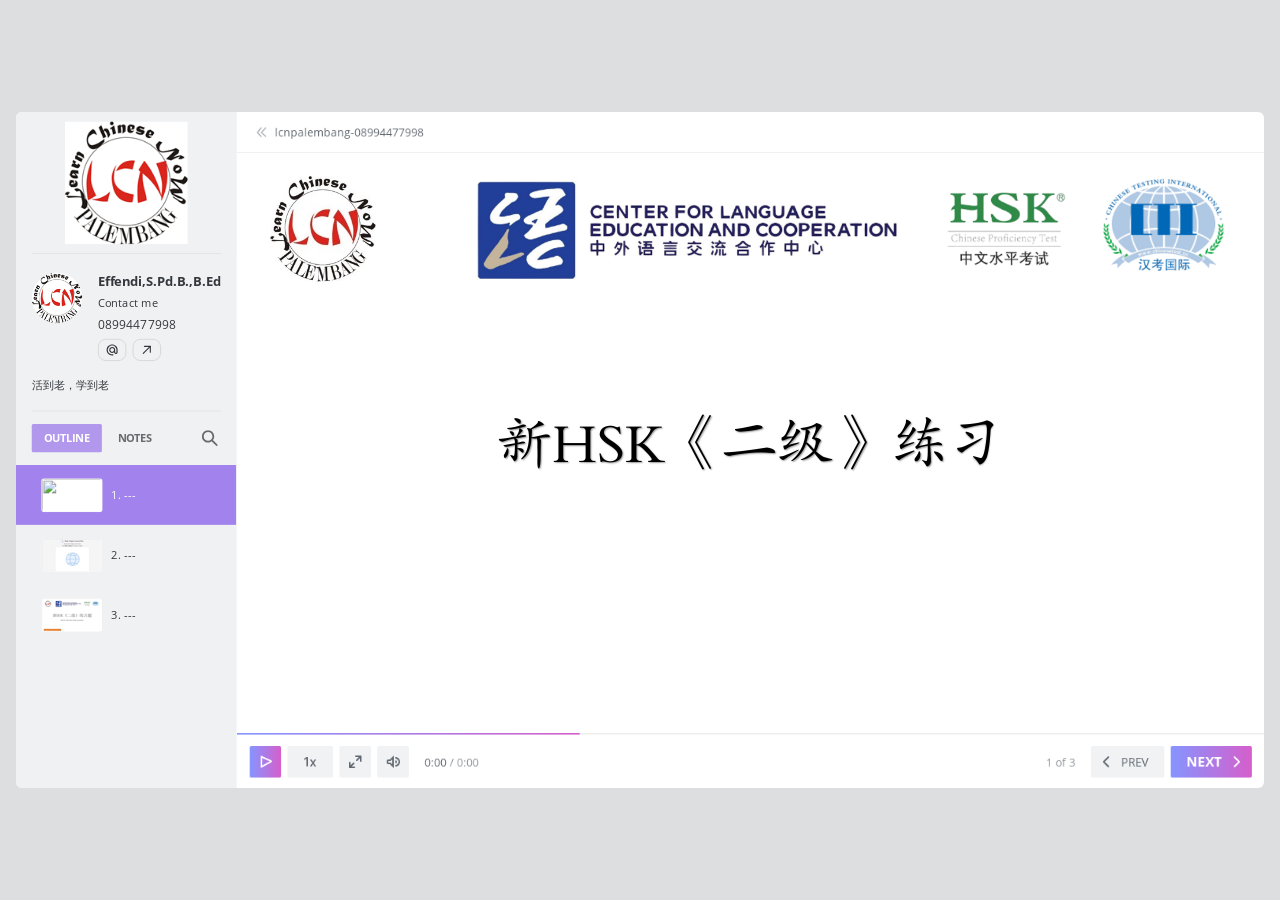
==== index.html @ 463c8f55 "Add files via upload" ====
<!DOCTYPE html>
<!-- Created with iSpring --><!-- 1576 864 --><!--version 11.7.0.5 --><!--type html --><!--mainFolder ./ -->
<html style=background-color:#dcdee0;>
<head>
    <meta http-equiv="Content-Type" content="text/html;charset=utf-8"/><meta name="viewport" content="width=device-width,initial-scale=1,minimum-scale=1,maximum-scale=1,user-scalable=no"/><meta name="format-detection" content="telephone=no"/><meta name="apple-mobile-web-app-capable" content="yes"/><meta name="apple-mobile-web-app-status-bar-style" content="black"/><meta http-equiv="X-UA-Compatible" content="IE=edge"/><meta name="msapplication-tap-highlight" content="no"/><title>NEW HSK2 LESSON 05</title><link rel="apple-touch-icon-precomposed" href="data/apple-touch-icon.png"/><link rel="shortcut icon" type="image/ico" href="data/favicon.ico"/><style>body {background-color:#dcdee0;}#spr0_f0a43f {display:none;}</style>
    
    
    <style>
		#playerView {
			position:absolute;
			-webkit-tap-highlight-color:rgba(0,0,0,0);
			-webkit-user-select:none;
			-moz-user-select:none;
			-webkit-touch-callout:none;
			-webkit-user-drag:none;
		}
		#playerView * {
			position:absolute;
		}
		#preloader {
			width: 50px;
			height: 50px;
			position: absolute;
			top: 0;
			left: 0;
			bottom: 0;
			right: 0;
			margin: auto;
			border-radius: 10px;
			background-color: rgba(0, 0, 0, 0.5);
		}

		#preloader::after {
			content: '';
			position: absolute;
			background: url([data-uri]);
			background-size: cover;
			top: 0;
			left: 0;
			bottom: 0;
			right: 0;
			animation: preloader_spin 1s infinite linear;
			-webkit-animation: preloader_spin 1s infinite linear;
		}

		@keyframes preloader_spin { 0% {transform: rotate(0deg);} 100% {transform: rotate(360deg);} }
		@-webkit-keyframes preloader_spin { 0% {-webkit-transform: rotate(0deg);} 100% {-webkit-transform: rotate(360deg);}}
    </style>
</head>
<body>
	<div id="preloader"></div>
	<script src="data/browsersupport.js?72621558"></script>
	<script src="data/player.js?72621558"></script>
    <div id="content"></div>
    <div id="spr0_f0a43f"></div>
    <script>
		document.addEventListener("DOMContentLoaded", () => (function(startup){
			function start(savedPresentationState)
			{
				var presInfo = "eNrVWktz28Yd/yoYdnwTaQIEX+qhxYsWRhDBEKBkx/ZwQGIpbgQCNB6UFY1m3Oml0+bcc0/pqTM59NKkn6ZJmt76FfrfXYAECD4k1+lMbUskd3/7f78W9H0FV04r901ekFRVFqpaS21VRVnWqt220K6qzVZD7rbastDkHyonlRjAfe2KO7POBc7QLMvsc/UmbEzJjjf1l46HFhPHv67WO92uKLbb3W4H9m8rp7zQqZ9U5pXTtgCvU8BPgxBZy3DMN9vteqveBdxyVTkV6nzrpJIQwXAUJThGY56vtWv1cfOXBFI5fX1f8WFXm82Q7+ITqzZwa3LtRK5pLgC+gC0l8GNnGnMLBAsTWPjnX7/78Xff/OvDb/79969+/[base64]/XD6Lggd7u+29oArywKEUziPII8ool+TwKarXvbUXBC2YTAJSRBRrLCISdmaZA8ZOwJRUDppO6KcqPVUFW12pJanarYbraqcl1uVnmh0WhBSVbqfPOBCZ4mbuRhF/G1L4iLp9urU+p5u5jq8XwxydWTdoemutgAgdy1EqBO/WSj3XtSMf/4DZT57z/8/odvv/rp2z9//+EPP3332x/+9idW8+o06UEd8r5Wr/P0tFhri922CO2kIzahgQioyvOkBuHUeK/fpgZmtnDTw3X2R0xPs8LB3IHpOzABJRHNnSWK0iWL0btkL3fpyw17nbGX24CBt+zeqQu8KnerHY2vV8WeUK92O6JUbTcEqSEqPanZkHfYXdhpd2G/3YUn2v3/zbD31Ba3wZgf10HNZK38bcC/eX5uWtK5ZEucLMkwJtTm8cIjrSOgWpZGgtnaKm6hskbEc+/g4Ds5tTAzVrjG0wSvUAr3LE/jLAdnuU8kB9/Fa1sv19K+S/CXS8+5QyFzcD5UVL4ntzRIUanOq1WRF3tVudGUq2pH1KRmWxWbjXYxVAi1NEN3hETjcSHx1Eh4SD3Dqt2g51copYq5RD5nObShgntep5LM/Lheuw1mswqck8ATtXqr0xHbrWZLgA6gEo5CV+i2Ou0mZbsFcIuAa/iYVVrgPTnKnP/EzOmQR0NmIwU+KoXwyaXAJSkmx8Vo/FzGKMkDzMRUnN7n5w4uiSLmRanXOq2G0OE3cggpU6e46RY288EAJJspQwtdB4gb6SWezS31210e2l5O+2a9294wLiLcbcQW99YWd85CCzwJPLckRuuTi7EJSiBKB+NJELooHDouTqBekCE48IIwojU8glYiO9Ob6zBIfJcs0U2Q/Rdar8f3BJA4WDpTHENBhloQ3y3JxcQyDV2l0wYhoMGEjvx4Q0eaxniFCtQkoSNo6kdROwtWKCwQU1VN0JpPIGaj93GBQkNsdBrqEynsUKtH/zyRTlkhURChsj+GjAF3qP/GYUvnep/DVUXVtPqx87Rj7aHwKGswCiWPtHioJUe5h3jhhHdyEseBXxTCRdchAnAXMuA6hGAHY7NhIePQaXWbW9KRnN3o32r2FKW4/3Ytw4uhpOpa3z4gxtqvmSx8538uDM31gmE73ZagynlK9WOGpUTKUdrmm3W59RRKJS8/LkK2SZRFeRSdCE0D390TLxtSkDQ98WNJlUXTmuTvE+mV3fZRYu1x3MeI9HEJuoNIWZxHUHogXcqPw8AbOD6iz5F8Z4WvnRgH/kXgEujkziI3ITLaLMMAMi6KZIdyQr4z8ZCbzSMLhl8CAvKQkrDxAnnYp08h5sGt4UyQt75Tr3CE4Xw2xVCEojCNNjdwWOyDetlyeq2HVTOJKek8cgBFb+AkEcoDyeIEImnoxKhMZhCiVXl1iG6x7xZoUyv0k8UEhVEeStdN37srUyHqh/mFy8BLFkhhJt9nhxls95wF9u62JssF9nF0g30lieJggb+kJtYyJ6SiBswsa3/O8fXcg5/4EqNb5GrAGqO1AovEi7GHVmgtjU813IJFyAmn8/VzkzlgfAdnrqQXTXfDkmgqxQaaxXndSUvNf+4HMYp2OrTgHBJLKNT9WbBz4xIYB2vlt00Z49jbyDWhDorYHTf9kMmZEpgGSRghmxy7zNPKq7CHF6RfhIn/K3yNJ0mqE54DeSwpimZZumxoY2moS2NDkjVjLEvK+dg2x7L2Qu+TXhNwMfybI26CrrHvY/+aC2Z0gT6JIA+f99Iybdu8GA+kvmYAKTkA1RYcydIDh/[base64]/OTNtkGrCE4uh3GuVjxFvj/tjsjRVzBCNR6jju2WcjzWIGHF3I2vAZidpntmmDeNmW9axE7xLI7XIYzecDDruSQOoLaXjOFFGGGiyo4yvdPiNfDYUIirzL3eJ4zmELJhzIIrRyvITFdJajjKptS8rZBdhhrJrKiL6xRrKt2wYxqhpME3KVKIF7OrHHBtiDAloC6RfSiwJqgKdxEpaBht4/[base64]/YQCGQcpq2EbJCxD/tJSlM1LyTIJqgK9lBXiDdJfgdheHdCTztJPA9CoBpxLo7owEFJk/Qi+/mZj1SzeI4BGSwc7NdSDkPpCloFBKppWFDF1GyFRILvcmroEGo7wUPJoqbUQidC4V7IWDKMDMVJnrcLeKa/ODPgh/nmLJuNdlMd0KgbZNGWFkzJsq7MoUrlJvXS4ZZOFN3CnaBg8LxJ2Hm9r5jgOsXO07AJNDsPRsP+FMyOpnF2BnhK1COpw0E+1bwa2yzYia8XMA6CPxdLD8WI8sZEMGfK2jiaBeB4D0Fnp94CJjQKUsdcQGUlpUo2X0IkkfwxyxvmOUmb8/LGK42kPflNt3INEgIzC6d1VE4dEh3eXdqniI1o24SVFZ1OmWRRbRc1S4N20rd1ydgX4+wwaE8/XeMVjM70qpbSI7lLqyX0HI3VuLR2kWhfIuSmOHCSppI4+Gykfz7uSVDw1V2Gd+44P4g5x105/pQMblNy9+DuYM/FLt0jvqXikG8OOCdOMzCtCkBSe/mstpNtIa33ud2JY7RYxsc4EDOlUu5nRqJyP6fHKHKIjaXA6DKEIe3TmDPCcHVh9eaRRl0L8GTDHuX1KL2fYOKPY5hOdIppGNIAyqGsk3S24N4C2R9F2zgNSj6tl+Q/vJQ2X0InUvMkFkE2vGxQfRPk6dGiEXCbCZJe1ragV5ps6TbpvldoEuE4pUWD7/GFjcbesYp2JLs326rWk0aGTVeoDuHCSS0BcpMOnMrPalBRwKsg8Vwamx6+oXUI9IcmXe6HsxAuY2TVc6LMm6zc/YoxW4fI4w2Ri5Bj5rA0aaicgS36Ch0KFRI1XmEP/[base64]/OPD1wzGLkBpZkC4ss+5YF3RC9HDw38AGGGAog==";
				PresentationPlayer.start(presInfo, "content", "playerView", onPlayerInit, savedPresentationState);
				function onPlayerInit(player)
				{
					(function(player){
	(function(player)
{
	function findConnector(win)
	{
		var retries = 0;
		while (!win.ispringPresentationConnector && win.parent && win.parent != win)
		{
			++retries;
			if (retries > 7)
			{
				return null;
			}

			win = win.parent;
		}
		return win.ispringPresentationConnector;
	}

	function getConnector()
	{
		var api = findConnector(window);
		if (!api && window.opener && (typeof(window.opener) != "undefined"))
		{
			api = findConnector(window.opener);
		}
		return api;
	}

	try
	{
		var connector = getConnector();
		if (connector)
		{
			connector.register(player);
		}
	}
	catch (e) {}
})(player);

})(player);

					var preloader = document.getElementById("preloader");
					preloader.parentNode.removeChild(preloader);
				}
			}

			if (startup)
				startup(start);
			else
				start();
		})());
    </script>
</body>
</html>
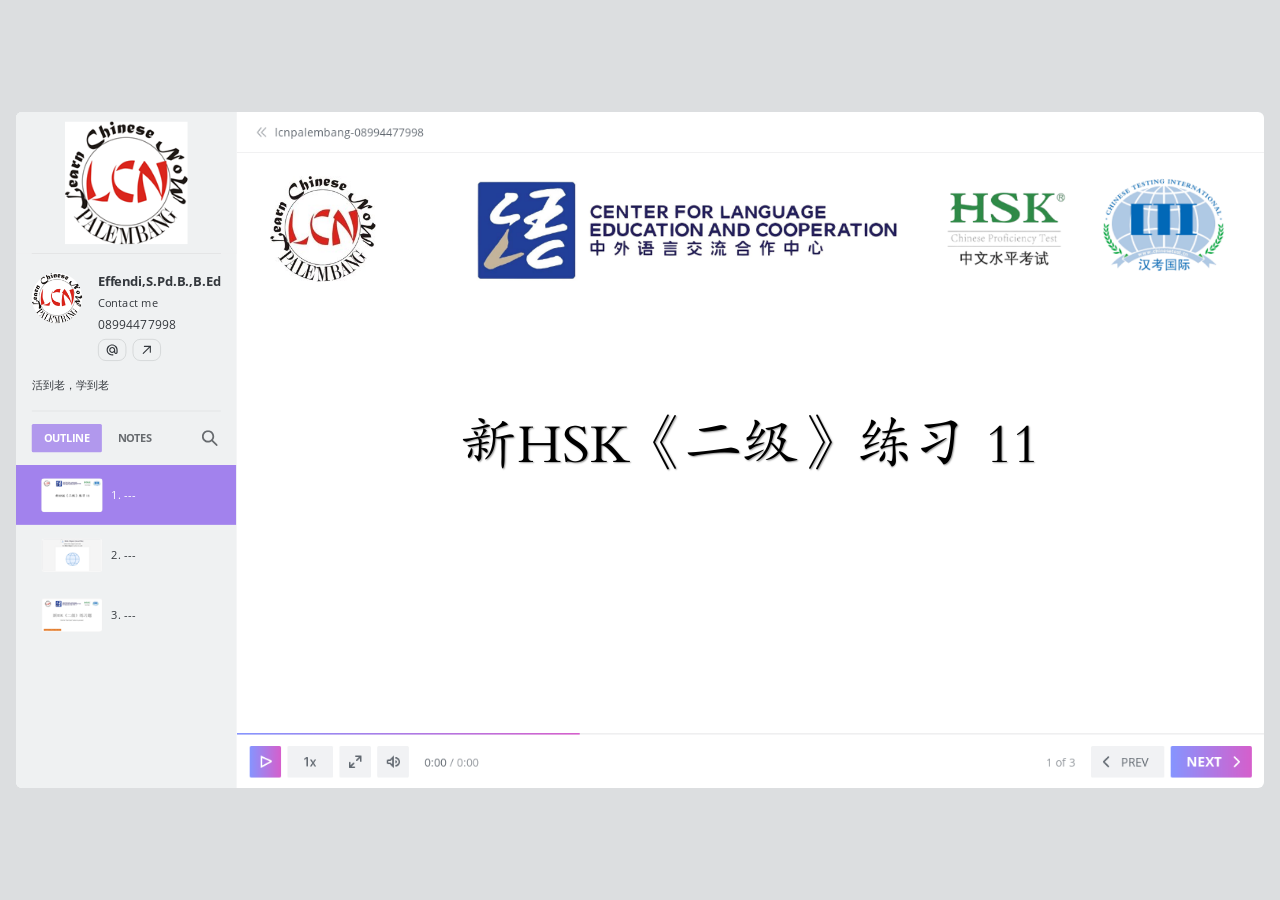
==== commit f6ab739a: "Add files via upload" ====
--- a/index.html
+++ b/index.html
@@ -2,7 +2,7 @@
 <!-- Created with iSpring --><!-- 1576 864 --><!--version 11.7.0.5 --><!--type html --><!--mainFolder ./ -->
 <html style=background-color:#dcdee0;>
 <head>
-    <meta http-equiv="Content-Type" content="text/html;charset=utf-8"/><meta name="viewport" content="width=device-width,initial-scale=1,minimum-scale=1,maximum-scale=1,user-scalable=no"/><meta name="format-detection" content="telephone=no"/><meta name="apple-mobile-web-app-capable" content="yes"/><meta name="apple-mobile-web-app-status-bar-style" content="black"/><meta http-equiv="X-UA-Compatible" content="IE=edge"/><meta name="msapplication-tap-highlight" content="no"/><title>NEW HSK2 LESSON 05</title><link rel="apple-touch-icon-precomposed" href="data/apple-touch-icon.png"/><link rel="shortcut icon" type="image/ico" href="data/favicon.ico"/><style>body {background-color:#dcdee0;}#spr0_f0a43f {display:none;}</style>
+    <meta http-equiv="Content-Type" content="text/html;charset=utf-8"/><meta name="viewport" content="width=device-width,initial-scale=1,minimum-scale=1,maximum-scale=1,user-scalable=no"/><meta name="format-detection" content="telephone=no"/><meta name="apple-mobile-web-app-capable" content="yes"/><meta name="apple-mobile-web-app-status-bar-style" content="black"/><meta http-equiv="X-UA-Compatible" content="IE=edge"/><meta name="msapplication-tap-highlight" content="no"/><title>NEW HSK2 LESSON 05</title><link rel="apple-touch-icon-precomposed" href="data/apple-touch-icon.png"/><link rel="shortcut icon" type="image/ico" href="data/favicon.ico"/><style>body {background-color:#dcdee0;}#spr0_ab22e9 {display:none;}</style>
     
     
     <style>
@@ -49,15 +49,15 @@
 </head>
 <body>
 	<div id="preloader"></div>
-	<script src="data/browsersupport.js?72621558"></script>
-	<script src="data/player.js?72621558"></script>
+	<script src="data/browsersupport.js?F1BAC240"></script>
+	<script src="data/player.js?F1BAC240"></script>
     <div id="content"></div>
-    <div id="spr0_f0a43f"></div>
+    <div id="spr0_ab22e9"></div>
     <script>
 		document.addEventListener("DOMContentLoaded", () => (function(startup){
 			function start(savedPresentationState)
 			{
-				var presInfo = "eNrVWktz28Yd/yoYdnwTaQIEX+qhxYsWRhDBEKBkx/ZwQGIpbgQCNB6UFY1m3Oml0+bcc0/pqTM59NKkn6ZJmt76FfrfXYAECD4k1+lMbUskd3/7f78W9H0FV04r901ekFRVFqpaS21VRVnWqt220K6qzVZD7rbastDkHyonlRjAfe2KO7POBc7QLMvsc/UmbEzJjjf1l46HFhPHv67WO92uKLbb3W4H9m8rp7zQqZ9U5pXTtgCvU8BPgxBZy3DMN9vteqveBdxyVTkV6nzrpJIQwXAUJThGY56vtWv1cfOXBFI5fX1f8WFXm82Q7+ITqzZwa3LtRK5pLgC+gC0l8GNnGnMLBAsTWPjnX7/78Xff/OvDb/79969+/[base64]/XD6Lggd7u+29oArywKEUziPII8ool+TwKarXvbUXBC2YTAJSRBRrLCISdmaZA8ZOwJRUDppO6KcqPVUFW12pJanarYbraqcl1uVnmh0WhBSVbqfPOBCZ4mbuRhF/G1L4iLp9urU+p5u5jq8XwxydWTdoemutgAgdy1EqBO/WSj3XtSMf/4DZT57z/8/odvv/rp2z9//+EPP3332x/+9idW8+o06UEd8r5Wr/P0tFhri922CO2kIzahgQioyvOkBuHUeK/fpgZmtnDTw3X2R0xPs8LB3IHpOzABJRHNnSWK0iWL0btkL3fpyw17nbGX24CBt+zeqQu8KnerHY2vV8WeUK92O6JUbTcEqSEqPanZkHfYXdhpd2G/3YUn2v3/zbD31Ba3wZgf10HNZK38bcC/eX5uWtK5ZEucLMkwJtTm8cIjrSOgWpZGgtnaKm6hskbEc+/g4Ds5tTAzVrjG0wSvUAr3LE/jLAdnuU8kB9/Fa1sv19K+S/CXS8+5QyFzcD5UVL4ntzRIUanOq1WRF3tVudGUq2pH1KRmWxWbjXYxVAi1NEN3hETjcSHx1Eh4SD3Dqt2g51copYq5RD5nObShgntep5LM/Lheuw1mswqck8ATtXqr0xHbrWZLgA6gEo5CV+i2Ou0mZbsFcIuAa/iYVVrgPTnKnP/EzOmQR0NmIwU+KoXwyaXAJSkmx8Vo/FzGKMkDzMRUnN7n5w4uiSLmRanXOq2G0OE3cggpU6e46RY288EAJJspQwtdB4gb6SWezS31210e2l5O+2a9294wLiLcbcQW99YWd85CCzwJPLckRuuTi7EJSiBKB+NJELooHDouTqBekCE48IIwojU8glYiO9Ob6zBIfJcs0U2Q/Rdar8f3BJA4WDpTHENBhloQ3y3JxcQyDV2l0wYhoMGEjvx4Q0eaxniFCtQkoSNo6kdROwtWKCwQU1VN0JpPIGaj93GBQkNsdBrqEynsUKtH/zyRTlkhURChsj+GjAF3qP/GYUvnep/DVUXVtPqx87Rj7aHwKGswCiWPtHioJUe5h3jhhHdyEseBXxTCRdchAnAXMuA6hGAHY7NhIePQaXWbW9KRnN3o32r2FKW4/3Ytw4uhpOpa3z4gxtqvmSx8538uDM31gmE73ZagynlK9WOGpUTKUdrmm3W59RRKJS8/LkK2SZRFeRSdCE0D390TLxtSkDQ98WNJlUXTmuTvE+mV3fZRYu1x3MeI9HEJuoNIWZxHUHogXcqPw8AbOD6iz5F8Z4WvnRgH/kXgEujkziI3ITLaLMMAMi6KZIdyQr4z8ZCbzSMLhl8CAvKQkrDxAnnYp08h5sGt4UyQt75Tr3CE4Xw2xVCEojCNNjdwWOyDetlyeq2HVTOJKek8cgBFb+AkEcoDyeIEImnoxKhMZhCiVXl1iG6x7xZoUyv0k8UEhVEeStdN37srUyHqh/mFy8BLFkhhJt9nhxls95wF9u62JssF9nF0g30lieJggb+kJtYyJ6SiBswsa3/O8fXcg5/4EqNb5GrAGqO1AovEi7GHVmgtjU813IJFyAmn8/VzkzlgfAdnrqQXTXfDkmgqxQaaxXndSUvNf+4HMYp2OrTgHBJLKNT9WbBz4xIYB2vlt00Z49jbyDWhDorYHTf9kMmZEpgGSRghmxy7zNPKq7CHF6RfhIn/K3yNJ0mqE54DeSwpimZZumxoY2moS2NDkjVjLEvK+dg2x7L2Qu+TXhNwMfybI26CrrHvY/+aC2Z0gT6JIA+f99Iybdu8GA+kvmYAKTkA1RYcydIDh/[base64]/OTNtkGrCE4uh3GuVjxFvj/tjsjRVzBCNR6jju2WcjzWIGHF3I2vAZidpntmmDeNmW9axE7xLI7XIYzecDDruSQOoLaXjOFFGGGiyo4yvdPiNfDYUIirzL3eJ4zmELJhzIIrRyvITFdJajjKptS8rZBdhhrJrKiL6xRrKt2wYxqhpME3KVKIF7OrHHBtiDAloC6RfSiwJqgKdxEpaBht4/[base64]/YQCGQcpq2EbJCxD/tJSlM1LyTIJqgK9lBXiDdJfgdheHdCTztJPA9CoBpxLo7owEFJk/Qi+/mZj1SzeI4BGSwc7NdSDkPpCloFBKppWFDF1GyFRILvcmroEGo7wUPJoqbUQidC4V7IWDKMDMVJnrcLeKa/ODPgh/nmLJuNdlMd0KgbZNGWFkzJsq7MoUrlJvXS4ZZOFN3CnaBg8LxJ2Hm9r5jgOsXO07AJNDsPRsP+FMyOpnF2BnhK1COpw0E+1bwa2yzYia8XMA6CPxdLD8WI8sZEMGfK2jiaBeB4D0Fnp94CJjQKUsdcQGUlpUo2X0IkkfwxyxvmOUmb8/LGK42kPflNt3INEgIzC6d1VE4dEh3eXdqniI1o24SVFZ1OmWRRbRc1S4N20rd1ydgX4+wwaE8/XeMVjM70qpbSI7lLqyX0HI3VuLR2kWhfIuSmOHCSppI4+Gykfz7uSVDw1V2Gd+44P4g5x105/pQMblNy9+DuYM/FLt0jvqXikG8OOCdOMzCtCkBSe/mstpNtIa33ud2JY7RYxsc4EDOlUu5nRqJyP6fHKHKIjaXA6DKEIe3TmDPCcHVh9eaRRl0L8GTDHuX1KL2fYOKPY5hOdIppGNIAyqGsk3S24N4C2R9F2zgNSj6tl+Q/vJQ2X0InUvMkFkE2vGxQfRPk6dGiEXCbCZJe1ragV5ps6TbpvldoEuE4pUWD7/GFjcbesYp2JLs326rWk0aGTVeoDuHCSS0BcpMOnMrPalBRwKsg8Vwamx6+oXUI9IcmXe6HsxAuY2TVc6LMm6zc/YoxW4fI4w2Ri5Bj5rA0aaicgS36Ch0KFRI1XmEP/[base64]/OPD1wzGLkBpZkC4ss+5YF3RC9HDw38AGGGAog==";
+				var presInfo = "eNrVWktv28gd/yqEitwshaSol3to+VJMmBa1Im0nmwQCJY6saShS4UNer2EgRS9Fu+eee9qeCuyhl+7203R3u731K/Q/M6REinrYaVqgSWxJM7/5v19D5b6Ga6e1e1Hs8XxTU+p8W+rUpVanWVfETqvebmkdqSe3e7IiPNROagmAB/o1d2afi5yp27Y14PgWbEzJjj8Nlq6PFhM3uKnz3V5PkjqdXq8L+7e1U0Hs8ie1ee20I8LrFPDTMEL2MhoLgii0WjwPuOWqdiryQvuklhLBcBynOEGAaHQa/Lj1cwKpnb6+rwWwq89mKPDwid0Yeg2lcaI0dA8Av4ItNQwSd5pwCwQLE1j4x1+++/G33/zzw6//9bevfvzz1+w9E6w2T5Ll6Zvnb55PcNLw7948LyoCGLSl2y9vFi72G9NwwcSplXUd1k7vqVk9N3HfPF/OwyQUGktKCtj1JGqFnvRwUlMJ1C/j/fCmCBdabYqH14fHiUtcMZ74bvCu9vDwdj+TIo/ODh7xY5lQC1GX3NfekV/[base64]/8A2U+e8//O6Hb7/66ds/ff/h9z9995sf/vpHThBY2eNp3oNG5H2D5wVKQGpAx+hILSj30EfEjojqgkDKEM7s9/ptZmNmDi87zLM/Unaa1Q7mEUzfgRUoiXjuLlGcLdmM3hV7ucte3rHXGXu5DRl4y/RdXhQ0pVfv6gJfl/oiX+91JbneaYpyU1L7cqup7DC9uNP04n7Ti080/f+bYe+pLW7DsTAmDTxdK38bCm+en1u2fC47MqfICkwKjXmy8En3CKmWlalgtraKVyquMfHcezj4XskszIwVrfE0x2uUwj1L1SRPw1nhE0nD98na1su1tO9T/OXSd+9QxBxcDBWVbzUlpd2u85Kk1qVmV6/[base64]/[base64]/q3W31VLe+/XcvwYiRrhj5wDoix9msui9D9nwtDc71k2G6vLWpKkRJ/zLCUSDVKO0KLV9pPoVTx8uMiZJtEVZRH0YnRNAy8PfGyIQVJ05c+llRVNL1F/j6RXtVtHyXWHsd9jEgfl6A7iFTFeQSlB9KlgiQK/aEbIPooKXBX+MZNcBhchB6BTu5schMio80yCiHj4lhxKScUuBMfefk8smD4JSAgDykJBy+QjwP6IGIe3pruBPnra/UKxxjO51MMRagq02hzCYfFAaiXL2c3e1i10oSSLiKHUPSGbhqjIpAsTiCSRm6CqmSGEVpVV0foFgdeiTa1wiBdTFAUF6F03Qr8uyoVon5UXLgK/XSBVGbyfXaYwXbfXWD/[base64]/WgpPURrYI0uZLNMZDZ7NBWQ3oa5Rh+Nh2eWYzENWEJx9GuN6jHirfFgbPXHqnUJI1HmOO7ZZ5e6zQx4eaHoo2ckap85lgPi5Vv2swq9KyC3y2E0nw847FoGqS/k0TlTRB3psKCNrw3njHw7FCEo8h53i5M5h22YcCCL0Mr1UxbTeY4yqo4jq2cXYIexZqmX9I19qTiGYxKjauE0JVeJCrhvEHtsgH0ooBWQcSG/KKGGeJqkURVoGoPzIs7EwbsKiFmrgGJlj8LyQiIPh1lAro1J5icGUtUxELoE9/VJU5nNtpZJEFtBeTHnxQo127IGzsgyWTqOVdOywfaqPKROPgTVXxpguEsT0h5cphN2+hc44Wap73PxFMb4YNex8on+YTBJYPo1Jrzs2LYuHbA1USh/[base64]/IVEgmBx2mRS6jtBI9km5pSj9wYRXshY9k0cxQn+/4u4Jnx4syEH+abs3w22k11SKNumEdbVjBl2762RhqVm9RLl1u6cXwLd4KSwYsmYeeNgWqB61SnSMMh0Pw8GA0HUzA7mib5GeApU49kDgf5NOt67LBgJ75ewDgI/lwsfZQgyhsTwdwpa+NoFoLjfQSdnXoLmNAoyBxzAZWVlCrFegmRRPLHqm5Y5yRtzqsbr3SS9uQ33So0SAjMPJzWUTl1SXT4d1mfIjaibRNWVnQ6ZZLFjV3UbB3aycAxZHNfjLPDoD39dINXMDrTq1pGj+QurZbQc3RW47LaRaJ9iZCX4cBJukbi4LNL4/NxX4aCr+0yvHvHBWHCud7KDaZkcJuSuwd3B3se9uge8S0Vh3xzwLlJloFZVQCS+stnjZ1sS2m9z+1ukqDFMjnGgZgpk3I/MxKV+zk9RpFDbGwVRpcRDGmfxpwxhqsLqzePNOpagCcb9iivR+n9BBN/HMNsolMt05SHUA4Vg6SzDfcWyP443sbpUPJpvST/56Wy+RI6kVYksQjz4WWDGlggT58WjZDbTJD0srYFvdYV23BI971GkxgnGS0afI8vbDT2jlW0I9m92db0vnxpOnSF6hAt3MwSIDfpwJn8rAaVBbwOU9+jsenjd7QOgf7QpKv9cBbBZYys+m6ce5OVu18wZusQebwhChFyzBy2Lo/UM7DFQKVDoUqixi/tgR+JwqZjr0dHcOjCTaZzqKcz+iyviGdTSm6+TFCbPSMo4raJsmUuWz7dgYV4IolCuwrU8WAzT1ZghO2a8mt2GUng1vY2w2fDsl0JhXRCHwvE27it2diRFSbKxiZUsPVmNkaut0tjpWNA+HyaecplVWgRkttIIycPImd+2NwTbDqZxmEaTXP1ikBybYJUpMMNIC/c6B1kqxOG/g5w7oXCSF/cLkzT2WObCmST/FmR2FUhHJjt19OvackaGwnN0PXAGH//8DWDsQtQlhkQruxzIVhX9EL08PBvq5qAgw==";
 				PresentationPlayer.start(presInfo, "content", "playerView", onPlayerInit, savedPresentationState);
 				function onPlayerInit(player)
 				{
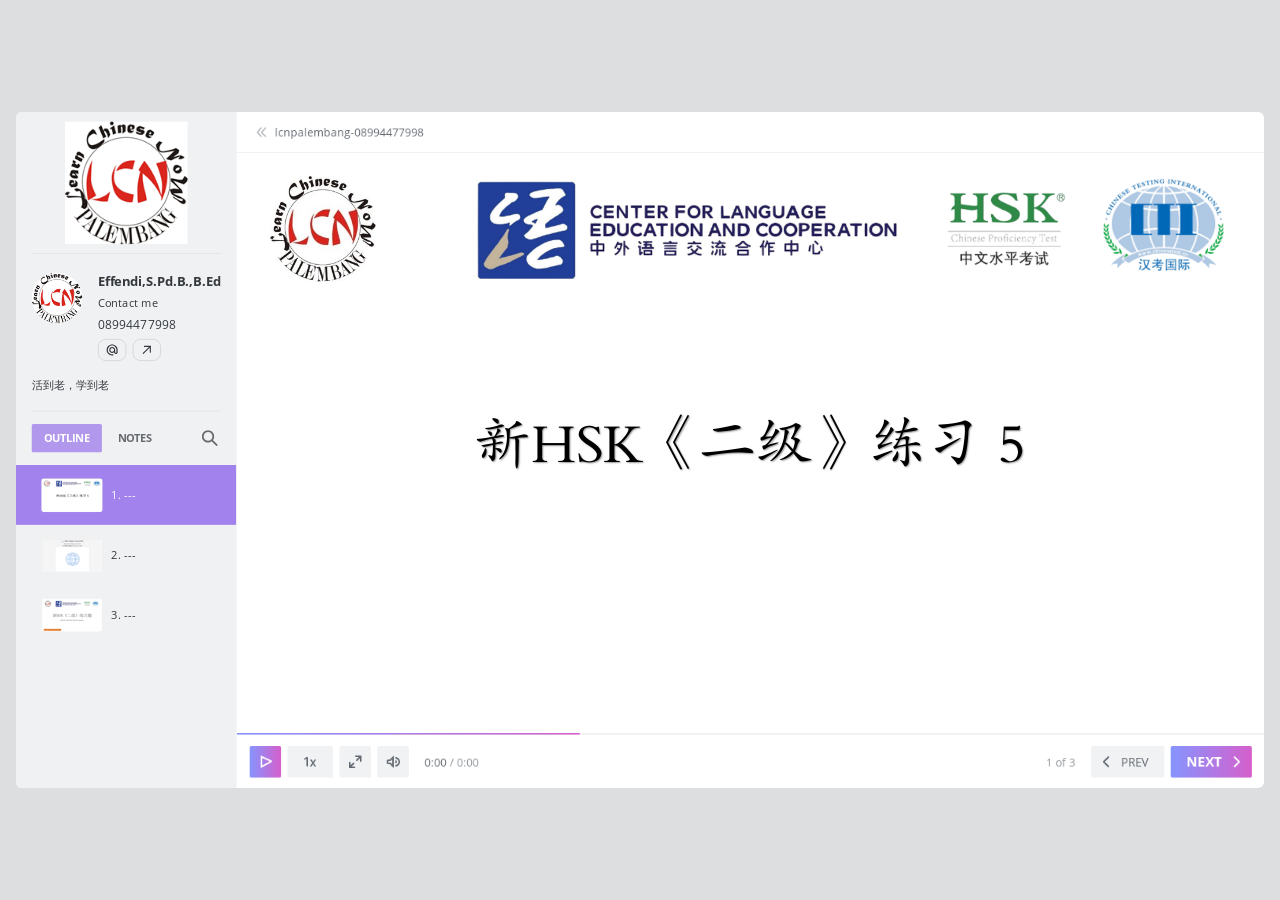
==== commit b2ac46d0: "Add files via upload" ====
--- a/index.html
+++ b/index.html
@@ -2,7 +2,7 @@
 <!-- Created with iSpring --><!-- 1576 864 --><!--version 11.7.0.5 --><!--type html --><!--mainFolder ./ -->
 <html style=background-color:#dcdee0;>
 <head>
-    <meta http-equiv="Content-Type" content="text/html;charset=utf-8"/><meta name="viewport" content="width=device-width,initial-scale=1,minimum-scale=1,maximum-scale=1,user-scalable=no"/><meta name="format-detection" content="telephone=no"/><meta name="apple-mobile-web-app-capable" content="yes"/><meta name="apple-mobile-web-app-status-bar-style" content="black"/><meta http-equiv="X-UA-Compatible" content="IE=edge"/><meta name="msapplication-tap-highlight" content="no"/><title>NEW HSK2 LESSON 05</title><link rel="apple-touch-icon-precomposed" href="data/apple-touch-icon.png"/><link rel="shortcut icon" type="image/ico" href="data/favicon.ico"/><style>body {background-color:#dcdee0;}#spr0_ab22e9 {display:none;}</style>
+    <meta http-equiv="Content-Type" content="text/html;charset=utf-8"/><meta name="viewport" content="width=device-width,initial-scale=1,minimum-scale=1,maximum-scale=1,user-scalable=no"/><meta name="format-detection" content="telephone=no"/><meta name="apple-mobile-web-app-capable" content="yes"/><meta name="apple-mobile-web-app-status-bar-style" content="black"/><meta http-equiv="X-UA-Compatible" content="IE=edge"/><meta name="msapplication-tap-highlight" content="no"/><title>NEW HSK2 LESSON 05</title><link rel="apple-touch-icon-precomposed" href="data/apple-touch-icon.png"/><link rel="shortcut icon" type="image/ico" href="data/favicon.ico"/><style>body {background-color:#dcdee0;}#spr0_6dd7a1 {display:none;}</style>
     
     
     <style>
@@ -49,15 +49,15 @@
 </head>
 <body>
 	<div id="preloader"></div>
-	<script src="data/browsersupport.js?F1BAC240"></script>
-	<script src="data/player.js?F1BAC240"></script>
+	<script src="data/browsersupport.js?9ECCA66B"></script>
+	<script src="data/player.js?9ECCA66B"></script>
     <div id="content"></div>
-    <div id="spr0_ab22e9"></div>
+    <div id="spr0_6dd7a1"></div>
     <script>
 		document.addEventListener("DOMContentLoaded", () => (function(startup){
 			function start(savedPresentationState)
 			{
-				var presInfo = "eNrVWktv28gd/yqEitwshaSol3to+VJMmBa1Im0nmwQCJY6saShS4UNer2EgRS9Fu+eee9qeCuyhl+7203R3u731K/Q/M6REinrYaVqgSWxJM7/5v19D5b6Ga6e1e1Hs8XxTU+p8W+rUpVanWVfETqvebmkdqSe3e7IiPNROagmAB/o1d2afi5yp27Y14PgWbEzJjj8Nlq6PFhM3uKnz3V5PkjqdXq8L+7e1U0Hs8ie1ee20I8LrFPDTMEL2MhoLgii0WjwPuOWqdiryQvuklhLBcBynOEGAaHQa/Lj1cwKpnb6+rwWwq89mKPDwid0Yeg2lcaI0dA8Av4ItNQwSd5pwCwQLE1j4x1+++/G33/zzw6//9bevfvzz1+w9E6w2T5Ll6Zvnb55PcNLw7948LyoCGLSl2y9vFi72G9NwwcSplXUd1k7vqVk9N3HfPF/OwyQUGktKCtj1JGqFnvRwUlMJ1C/j/fCmCBdabYqH14fHiUtcMZ74bvCu9vDwdj+TIo/ODh7xY5lQC1GX3NfekV/[base64]/8A2U+e8//O6Hb7/66ds/ff/h9z9995sf/vpHThBY2eNp3oNG5H2D5wVKQGpAx+hILSj30EfEjojqgkDKEM7s9/ptZmNmDi87zLM/Unaa1Q7mEUzfgRUoiXjuLlGcLdmM3hV7ucte3rHXGXu5DRl4y/RdXhQ0pVfv6gJfl/oiX+91JbneaYpyU1L7cqup7DC9uNP04n7Ti080/f+bYe+pLW7DsTAmDTxdK38bCm+en1u2fC47MqfICkwKjXmy8En3CKmWlalgtraKVyquMfHcezj4XskszIwVrfE0x2uUwj1L1SRPw1nhE0nD98na1su1tO9T/OXSd+9QxBxcDBWVbzUlpd2u85Kk1qVmV6/[base64]/[base64]/q3W31VLe+/XcvwYiRrhj5wDoix9msui9D9nwtDc71k2G6vLWpKkRJ/zLCUSDVKO0KLV9pPoVTx8uMiZJtEVZRH0YnRNAy8PfGyIQVJ05c+llRVNL1F/j6RXtVtHyXWHsd9jEgfl6A7iFTFeQSlB9KlgiQK/aEbIPooKXBX+MZNcBhchB6BTu5schMio80yCiHj4lhxKScUuBMfefk8smD4JSAgDykJBy+QjwP6IGIe3pruBPnra/UKxxjO51MMRagq02hzCYfFAaiXL2c3e1i10oSSLiKHUPSGbhqjIpAsTiCSRm6CqmSGEVpVV0foFgdeiTa1wiBdTFAUF6F03Qr8uyoVon5UXLgK/XSBVGbyfXaYwXbfXWD/[base64]/WgpPURrYI0uZLNMZDZ7NBWQ3oa5Rh+Nh2eWYzENWEJx9GuN6jHirfFgbPXHqnUJI1HmOO7ZZ5e6zQx4eaHoo2ckap85lgPi5Vv2swq9KyC3y2E0nw847FoGqS/k0TlTRB3psKCNrw3njHw7FCEo8h53i5M5h22YcCCL0Mr1UxbTeY4yqo4jq2cXYIexZqmX9I19qTiGYxKjauE0JVeJCrhvEHtsgH0ooBWQcSG/KKGGeJqkURVoGoPzIs7EwbsKiFmrgGJlj8LyQiIPh1lAro1J5icGUtUxELoE9/VJU5nNtpZJEFtBeTHnxQo127IGzsgyWTqOVdOywfaqPKROPgTVXxpguEsT0h5cphN2+hc44Wap73PxFMb4YNex8on+YTBJYPo1Jrzs2LYuHbA1USh/[base64]/IVEgmBx2mRS6jtBI9km5pSj9wYRXshY9k0cxQn+/4u4Jnx4syEH+abs3w22k11SKNumEdbVjBl2762RhqVm9RLl1u6cXwLd4KSwYsmYeeNgWqB61SnSMMh0Pw8GA0HUzA7mib5GeApU49kDgf5NOt67LBgJ75ewDgI/lwsfZQgyhsTwdwpa+NoFoLjfQSdnXoLmNAoyBxzAZWVlCrFegmRRPLHqm5Y5yRtzqsbr3SS9uQ33So0SAjMPJzWUTl1SXT4d1mfIjaibRNWVnQ6ZZLFjV3UbB3aycAxZHNfjLPDoD39dINXMDrTq1pGj+QurZbQc3RW47LaRaJ9iZCX4cBJukbi4LNL4/NxX4aCr+0yvHvHBWHCud7KDaZkcJuSuwd3B3se9uge8S0Vh3xzwLlJloFZVQCS+stnjZ1sS2m9z+1ukqDFMjnGgZgpk3I/MxKV+zk9RpFDbGwVRpcRDGmfxpwxhqsLqzePNOpagCcb9iivR+n9BBN/HMNsolMt05SHUA4Vg6SzDfcWyP443sbpUPJpvST/56Wy+RI6kVYksQjz4WWDGlggT58WjZDbTJD0srYFvdYV23BI971GkxgnGS0afI8vbDT2jlW0I9m92db0vnxpOnSF6hAt3MwSIDfpwJn8rAaVBbwOU9+jsenjd7QOgf7QpKv9cBbBZYys+m6ce5OVu18wZusQebwhChFyzBy2Lo/UM7DFQKVDoUqixi/tgR+JwqZjr0dHcOjCTaZzqKcz+iyviGdTSm6+TFCbPSMo4raJsmUuWz7dgYV4IolCuwrU8WAzT1ZghO2a8mt2GUng1vY2w2fDsl0JhXRCHwvE27it2diRFSbKxiZUsPVmNkaut0tjpWNA+HyaecplVWgRkttIIycPImd+2NwTbDqZxmEaTXP1ikBybYJUpMMNIC/c6B1kqxOG/g5w7oXCSF/cLkzT2WObCmST/FmR2FUhHJjt19OvackaGwnN0PXAGH//8DWDsQtQlhkQruxzIVhX9EL08PBvq5qAgw==";
+				var presInfo = "eNrVWktv28gd/yqEitwshaSol3to+VJMmBa1Im0nmwQCJY6saShS4UNer2EgRS9Fu+eee9qeCuyhl+7203R3u731K/Q/M6REinrYaVqgSWxJM7/5v19D5b6Ga6e1e7HZ4TVFbtWlpq7UJb7L17tqt1tXe12J5yVJbrWaD7WTWgLggX7NndnnImfqtm0NOL4FG1Oy40+DpeujxcQNbup8t9eTpE6n1+vC/m3tVBC7/EltXjvtiPA6Bfw0jJC9jMYdoddtNQWALVe1U5EX2ie1lMiF4zjFCRoLQqPT4MetnxNI7fT1fS2AXX02Q4GHT+zG0GsojROloXsA+BVsqWGQuNOEWyBYmMDCP/7y3Y+//eafH379r7999eOfv2bvmVy1eZIsT988f/N8gpOGf/fmeVEPwKAt1X55s3Cx35iGCyZOrazqsHZ6T63quYn75vlyHiah0FhSUsCuJ1Ej9KSHk5pKoH4Z74c3RbjQalM8vD48TlziifHEd4N3tYeHt/uZFHl0dvCIH8uEWoi65L72jvyCj0mUopOau/[base64]/mi0mhnnS6NNWlJgjkrZUAdfiTjXZfkIr5h2+gyn//4Xc/fPvVT9/+6fsPv//pu9/88Nc/ci1W9Xia9qAQed/geYGelxodqdeRWlDspVZH7IioLgikCuHMfK/fZiZm1vCywzz7I2WnWelgDsH0HRiBkojn7hLF2ZLN6F2xl7vs5R17nbGX25CBtyzf5UVBU3r1ri7wdakv8nVodXK90xTlpqT25VZT2WF5caflxf2WF59o+f83w95TW9yGY2HMg5rpWvnbUHjz/Nyy5XPZkTlFVmBOaMyThU+aR0i1rMwEs7VVvFJtjYnn3sPB90pmYWasaI2nKV6jFO5ZpiZ5Fs4Kn0gWvk/[base64]/c/PXVwRRSqKwje67abYFTZyiBlTt7zplTaLwQAkWxlDG92EiLs0KjxbW+p3egI0voL2Lb7X2TAuI7xtxBb39hZ3zkYLPAl9ryJG+5OLsQlKIEpH40kYeSgauR5OoV6QMTj0wyimNTyGVqK403c3UZgGHlmimyD7z/[base64]/dquvquX9t2sZXoxkzdAHzgEx1n7NZRG6/[base64]/fate4RjD+XyKoQhVZRpt7uCwOAD18uXsYg+rVppQ0kXkEIre0E1jVASSxQlE0shNUJXMMEKr6uoI3eLAK9GmVhikiwmK4iKUrluBf1elQtSPigtXoZ8ukMpMvs8OM9juuwvs321Nlgsc4PgdDtQ0TsIF/pKaWM+dkIkaMrOs/TnHN3MffpIrjG6RpwNrjNYKLFI/wT5aobU0AdVwCxYjN5rO109O5oAJXJy7kl40vQ1LoqmcmGiWFHUnLbX4eRAmKN7p0JJzSCyhyAhm4c6NK2AcrpXfNmWCE38j14Q6KGZ33OxDLmdGYBqmUYwccuyqSKuowh5ekH4xJv6vCQ2BJKlBeA6Vsayqum0biqmP5ZEhj01Z0c2xIqvnY8caK/[base64]/mvFihZlvWwBlZJkvHsWpaNthelYfUyYeg+ksDDHdpQtqDy3TCTv8CJ9ws9X0unsIYH+w6Vj7RPwwmCUy/xISXHdvWpQO2Jgrl73aASFoTZ5GXHdsjfWjKrwAwQuR+tQvCEoXmiD4C5LMscyrJQdfzzCjTuLJMCMd8kbibzg0Z9HI0oqFK6Ro21AIHoBdDU4dMAPCrMOXm7gqRfrKCpk97CAQyjrJWQjbI2IeDNKOpWRcyZBNUBWdkqMSbJL/DKLo7oafdNJmHEVCNOQ/HdOCgpEl6kf3izEeqWTLHgAwXLg4aGYeRfA2tAgLVMm2oYlq+QiIh8Dgtcgm1neCRbFNT6pEbo2gvZCybZo7iZN/[base64]/y7rU8RGtG3CyopOp0yyuLGLmq1DOxk4hmzui3F2GLSnn27wCkZnelXL6JHcpdUSeo7OalxWu0i0LxHyMhw4SddIHHx2aXw+7stQ8LVdhnfvuCBMONdbucGUDG5Tcvfg7mDPwx7dI76l4pBvDjg3yTIwqwpAUn/5rLGTbSmt97ndTRK0WCbHOBAzZVLuZ0aicj+nxyhyiI2twugygiHt05gzxnB1YfXmkUZdC/Bkwx7l9Si9n2Dij2OYTXSqZZryEMqhYpB0tuHeAtkfx9s4HUo+rZfkv7xUNl9CJ9KKJBZhPrxsUAML5OnTohFymwmSXta2oNe6YhsO6b7XaBLjJKNFg+/xhY3G3rGKdiS7N9ua3pcvTYeuUB2ihZtZAuQmHTiTn9WgsoDXYep7NDZ9/I7WIdAfmnS1H84iuIyRVd+Nc2+ycvcLxmwdIo83RCFCjpnD1uWRega2GKh0KFRJ1PilPfAjUdh07PXoCA5duMl0DvV0Rp/[base64]/Xr6NS1ZYyOhGboeGOPvH75mMHYByjIDwpV9LgTril6IHh7+DXg+gFI=";
 				PresentationPlayer.start(presInfo, "content", "playerView", onPlayerInit, savedPresentationState);
 				function onPlayerInit(player)
 				{
